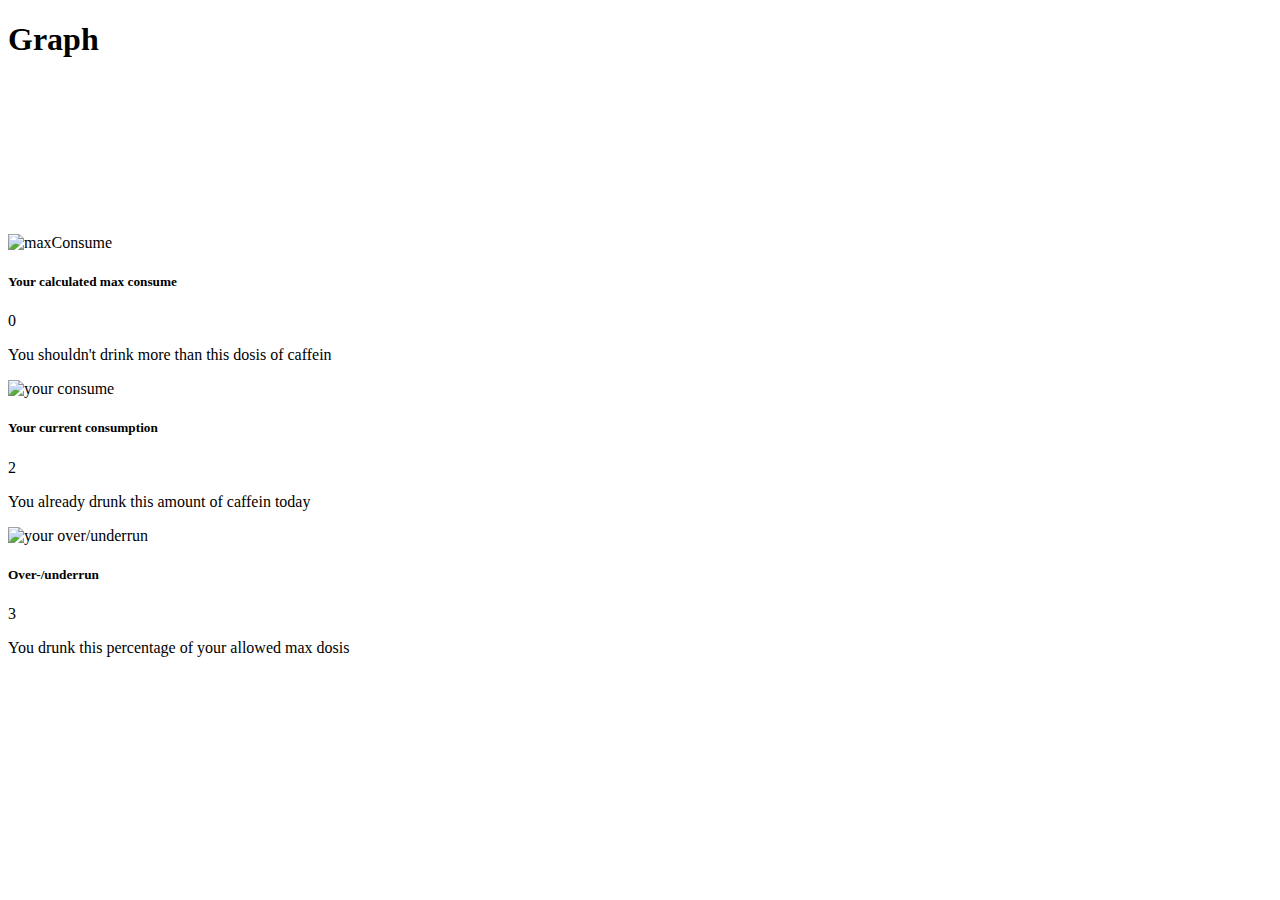
==== graph.html @ f3772a90 "Fehlerbehebung" ====
<!DOCTYPE html>
<html>

</head>

<body>
  <!-- Anzeige des Graphen-->

  <h1>Graph</h1>


  <canvas id="myChart" width="auto" height="auto"></canvas>

   <!-- Anzeige der berechneten Werte-->
  <div class="container">
    <div class="row">
      <div class="col-sm">
        <div class="card">
          <img src="img/max.png" class="card-img-top" alt="maxConsume">
          <div class="card-body">   
            <h5 class="card-title">Your calculated max consume</h5>
            <p id="maxConsume">0</p>
            <p class="card-text">You shouldn't drink more than this dosis of caffein</p> 
          </div>
        </div>
      </div>
      <div class="col-sm">
        <div class="card">
          <img src="img/atthemoment.png" class="card-img-top" alt="your consume">
          <div class="card-body">   
            <h5 class="card-title">Your current consumption</h5>
            <p id="currentConsume">2</p>
            <p class="card-text">You already drunk this amount of caffein today</p> 
          </div>
        </div>
      </div>
      <div class="col-sm">
        <div class="card">
          <img src="img/arrow.png" class="card-img-top" alt="your over/underrun">
          <div class="card-body">   
            <h5 class="card-title">Over-/underrun</h5>
            <p id="percentageConsume">3</p>
            <p class="card-text">You drunk this percentage of your allowed max dosis</p> 
          </div>
        </div>
      </div>
    </div>
  </div>

</body>

</html>
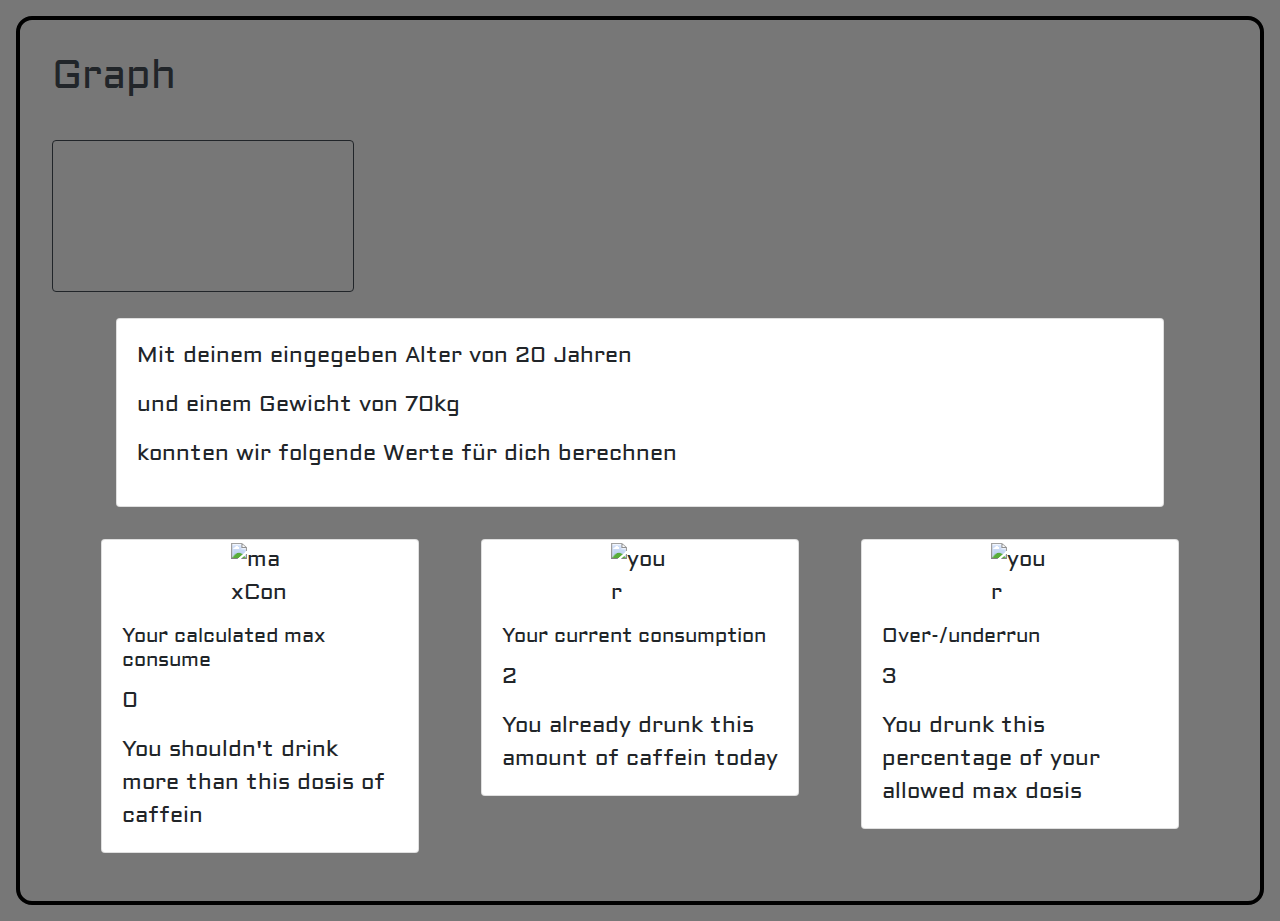
==== commit 9b76ae16: "Inputs eingepflegt" ====
--- a/graph.html
+++ b/graph.html
@@ -1,6 +1,26 @@
 <!DOCTYPE html>
 <html>
-
+<head>
+    <!-- Bootstrap -->
+    <link rel="stylesheet" href="bootstrap/css/bootstrap.min.css">
+    <script src="jquery/jquery-3.4.1.min.js"></script>
+    <script src="jquery-ui/jquery-ui.min.js"></script>
+    <script src="https://cdnjs.cloudflare.com/ajax/libs/popper.js/1.11.0/umd/popper.min.js"></script>
+    <script src="bootstrap/js/bootstrap.min.js"></script>
+    
+    <script src="dist/Chart.js"></script>
+    <!-- Own Skript-->
+    <script src="graphJS.js"></script>
+    
+    <!-- CSS -->
+    <link href="style.css" rel="stylesheet">
+    <!-- Font -->
+    <link href='https://fonts.googleapis.com/css?family=Aldrich' rel='stylesheet'>
+    <meta charset="utf-8">
+    <title>Koffein-App-Rechner</title>
+    <meta name="author" content="">
+    <meta name="description" content="">
+    <meta name="viewport" content="width=device-width, initial-scale=1">
 </head>
 
 <body>
@@ -13,7 +33,16 @@
 
    <!-- Anzeige der berechneten Werte-->
   <div class="container">
-    <div class="row">
+      <div class="col-sm">
+          <div class="card">
+            <div class="card-body">   
+              <p id="inputValue">Mit deinem eingegeben Alter von 20 Jahren</p>
+              <p id="inputValue_2">und einem Gewicht von 70kg</p>
+              <p id="inputValue_3">konnten wir folgende Werte für dich berechnen</p>  
+            </div>
+          </div>
+        </div>
+    <div class="row">  
       <div class="col-sm">
         <div class="card">
           <img src="img/max.png" class="card-img-top" alt="maxConsume">
@@ -47,6 +76,4 @@
     </div>
   </div>
 
-</body>
-
-</html>+</body>--- a/style.css
+++ b/style.css
@@ -0,0 +1,70 @@
+body {
+	padding: 2rem;
+	width: 100%;
+	margin: auto;
+	font-family: 'Aldrich';font-size: 22px;
+	border: .25rem solid black;
+	border-radius: 1rem;
+	background-color: #777;
+}
+
+html {
+	margin: 1rem;
+}
+
+
+h1 {
+	padding-bottom: 2rem;
+}
+
+#ex1Slider .slider-selection {
+	background: #BABABA;
+}
+
+.card-img-top {
+	width: 64px;
+	height: 64px;
+	padding: 3px;
+	margin-left: auto;
+	margin-right: auto;
+}
+
+.card {
+	margin: 1rem;
+ } 
+
+#confirm-area {
+	padding-top: 3rem;
+}
+
+canvas {
+	border: 1px solid;
+	border-radius: .25rem;
+}
+
+
+.accordion-section .panel-default > .panel-heading {
+    border: 0;
+    background: #f4f4f4;
+    padding: 0;
+}
+.accordion-section .panel-default .panel-title a {
+    display: block;
+    font-style: italic;
+	font-size: 1.5rem;
+}
+.accordion-section .panel-default .panel-title a:after {
+    font-family: 'FontAwesome';
+    font-style: normal;
+    font-size: 3rem;
+    content: "\f106";
+    color: #000000;
+    float: right;
+    margin-top: -12px;
+}
+.accordion-section .panel-default .panel-title a.collapsed:after {
+    content: "\f107";
+}
+.accordion-section .panel-default .panel-body {
+    font-size: 1.2rem;
+}
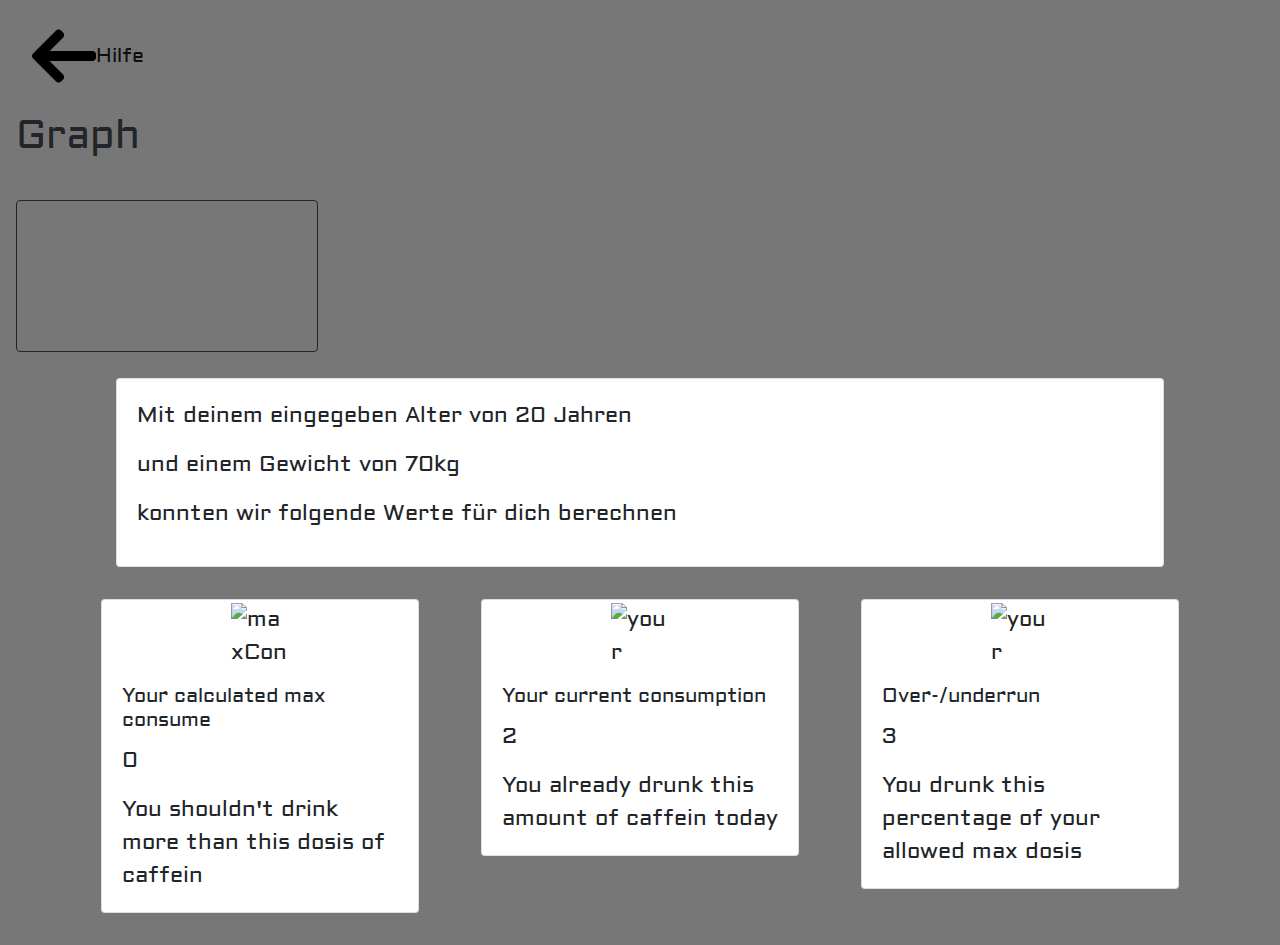
==== commit 8baa4e85: "Navbar" ====
--- a/graph.html
+++ b/graph.html
@@ -25,6 +25,13 @@
 
 <body>
   <!-- Anzeige des Graphen-->
+
+  <nav class="navbar navbar-expand-lg navbar-light bg-light">
+    <input type="image" id="back-btn" src="img/left-arrow.png" alt="Back">
+    <a class="navbar-brand" href="help.html">Hilfe</a>
+    
+    </nav>
+    <p></p>
 
   <h1>Graph</h1>
 
--- a/style.css
+++ b/style.css
@@ -1,10 +1,11 @@
 body {
-	padding: 2rem;
+	
 	width: 100%;
 	margin: auto;
 	font-family: 'Aldrich';font-size: 22px;
-	border: .25rem solid black;
-	border-radius: 1rem;
+	/*border: .25rem solid black;
+	padding: 2rem;
+	border-radius: 1rem;-*/
 	background-color: #777;
 }
 
@@ -68,3 +69,9 @@
 .accordion-section .panel-default .panel-body {
     font-size: 1.2rem;
 }
+
+.bg-light {
+    background-color: #777!important;
+}
+
+
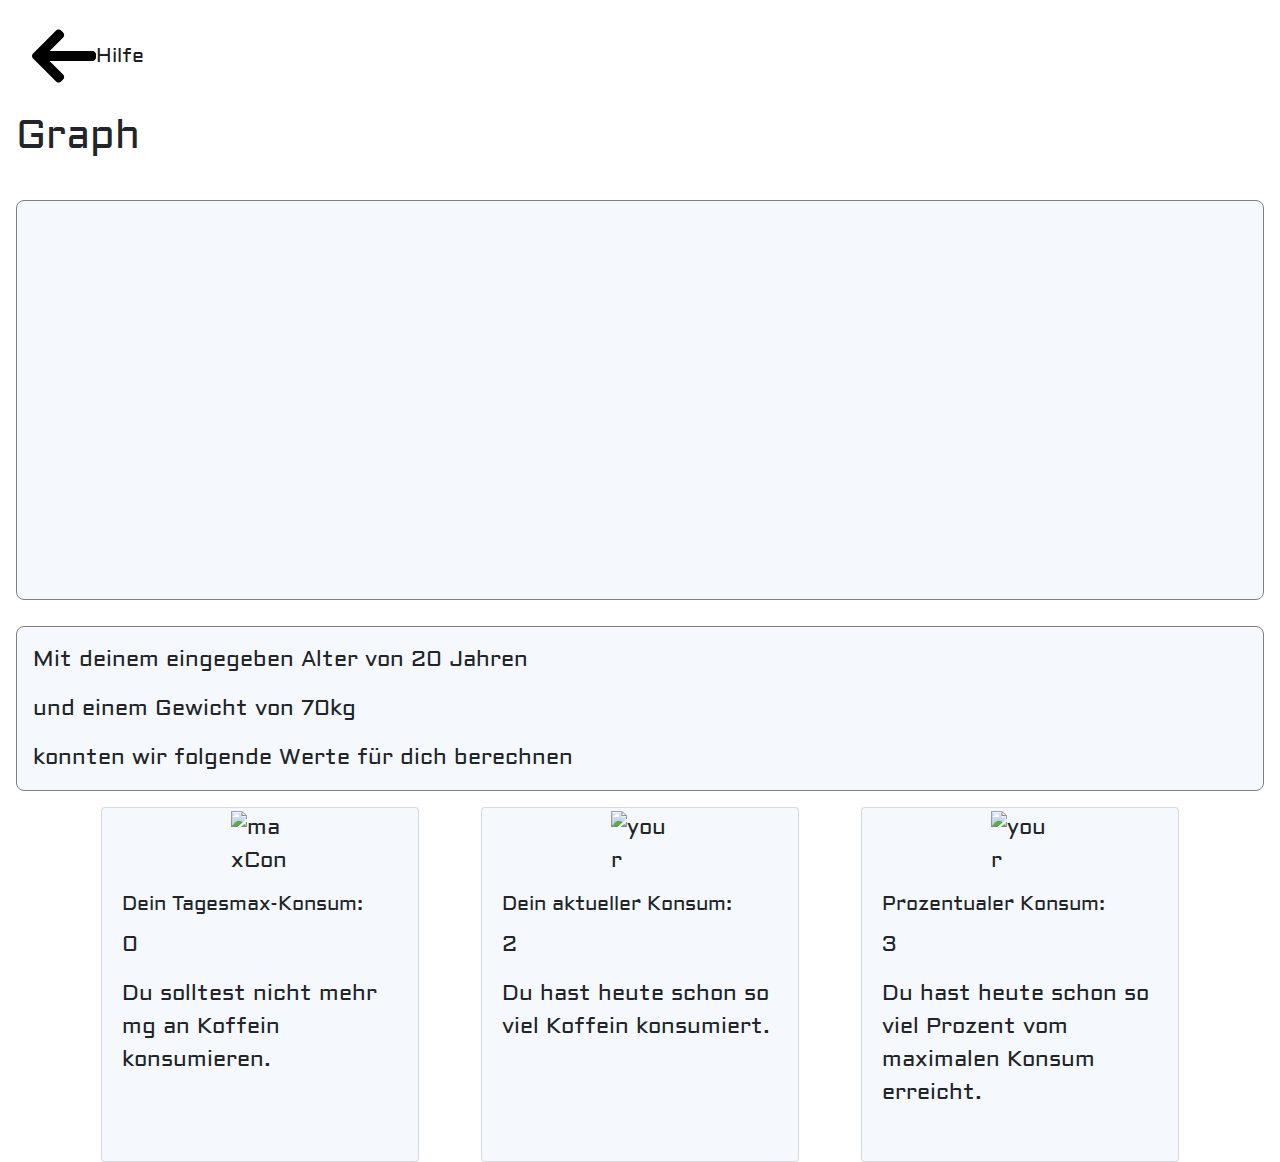
==== commit cdf3e5c3: "improved css; adjusted calc; experimented with carousel" ====
--- a/graph.html
+++ b/graph.html
@@ -35,48 +35,47 @@
 
   <h1>Graph</h1>
 
-
-  <canvas id="myChart" width="auto" height="auto"></canvas>
+  <div class="chart-container">
+    <canvas id="myChart" width="auto" height="auto"></canvas>
+  </div>
+  
 
    <!-- Anzeige der berechneten Werte-->
+   <div class="graph-card">  
+    <p id="inputValue">Mit deinem eingegeben Alter von 20 Jahren</p>
+    <p id="inputValue_2">und einem Gewicht von 70kg</p>
+    <p id="inputValue_3">konnten wir folgende Werte für dich berechnen</p>  
+  </div>
+  
   <div class="container">
-      <div class="col-sm">
-          <div class="card">
-            <div class="card-body">   
-              <p id="inputValue">Mit deinem eingegeben Alter von 20 Jahren</p>
-              <p id="inputValue_2">und einem Gewicht von 70kg</p>
-              <p id="inputValue_3">konnten wir folgende Werte für dich berechnen</p>  
-            </div>
-          </div>
-        </div>
     <div class="row">  
       <div class="col-sm">
-        <div class="card">
+        <div class="card h-100">
           <img src="img/max.png" class="card-img-top" alt="maxConsume">
           <div class="card-body">   
-            <h5 class="card-title">Your calculated max consume</h5>
+            <h5 class="card-title">Dein Tagesmax-Konsum:</h5>
             <p id="maxConsume">0</p>
-            <p class="card-text">You shouldn't drink more than this dosis of caffein</p> 
+            <p class="card-text">Du solltest nicht mehr mg an Koffein konsumieren.</p> 
           </div>
         </div>
       </div>
       <div class="col-sm">
-        <div class="card">
+        <div class="card h-100">
           <img src="img/atthemoment.png" class="card-img-top" alt="your consume">
           <div class="card-body">   
-            <h5 class="card-title">Your current consumption</h5>
+            <h5 class="card-title">Dein aktueller Konsum:</h5>
             <p id="currentConsume">2</p>
-            <p class="card-text">You already drunk this amount of caffein today</p> 
+            <p class="card-text">Du hast heute schon so viel Koffein konsumiert.</p>
           </div>
         </div>
       </div>
       <div class="col-sm">
-        <div class="card">
+        <div class="card h-100">
           <img src="img/arrow.png" class="card-img-top" alt="your over/underrun">
           <div class="card-body">   
-            <h5 class="card-title">Over-/underrun</h5>
+            <h5 class="card-title">Prozentualer Konsum:</h5>
             <p id="percentageConsume">3</p>
-            <p class="card-text">You drunk this percentage of your allowed max dosis</p> 
+            <p class="card-text">Du hast heute schon so viel Prozent vom maximalen Konsum erreicht.</p> 
           </div>
         </div>
       </div>
--- a/style.css
+++ b/style.css
@@ -6,7 +6,7 @@
 	/*border: .25rem solid black;
 	padding: 2rem;
 	border-radius: 1rem;-*/
-	background-color: #777;
+	background-color: rgb(255, 255, 255);
 }
 
 html {
@@ -32,21 +32,39 @@
 
 .card {
 	margin: 1rem;
+	background-color: #f5f9fd;
  } 
+ .graph-card {
+	 width: 100%;
+	 border: 1px solid grey;
+	 border-radius: .5rem;
+	 background-color: #f5f9fd;	
+	 padding-right: 1rem;
+	 padding-left: 1rem;
+	 padding-top: 1rem;
+	 margin-top: 1rem;
+ }
 
 #confirm-area {
 	padding-top: 3rem;
 }
 
-canvas {
-	border: 1px solid;
-	border-radius: .25rem;
+#myChart {
+	height: 25rem	!important;		/* Setze die größe des Canvas fix !!! */
+	width: 100% !important;
+	padding-right: 1rem;
+	padding-left: 1rem;
+	margin-right: auto;
+	margin-left: auto;
+	background-color: #f5f9fd;
+	border: 1px solid grey;
+	border-radius: .5rem;
 }
 
 
 .accordion-section .panel-default > .panel-heading {
     border: 0;
-    background: #f4f4f4;
+    background: rgb(255, 254, 254);
     padding: 0;
 }
 .accordion-section .panel-default .panel-title a {
@@ -71,7 +89,23 @@
 }
 
 .bg-light {
-    background-color: #777!important;
+    background-color: rgb(255, 255, 255)!important;
+}
+
+.carousel, .carousel-inner {
+	width:640px;
+	height:360px;
+}
+
+img {
+	object-fit: contain;
+	max-width: 100%;
+	max-height: 100% !important;
 }
 
 
+.carousel-control-next,
+.carousel-control-prev {
+    filter: invert(100%);
+}
+
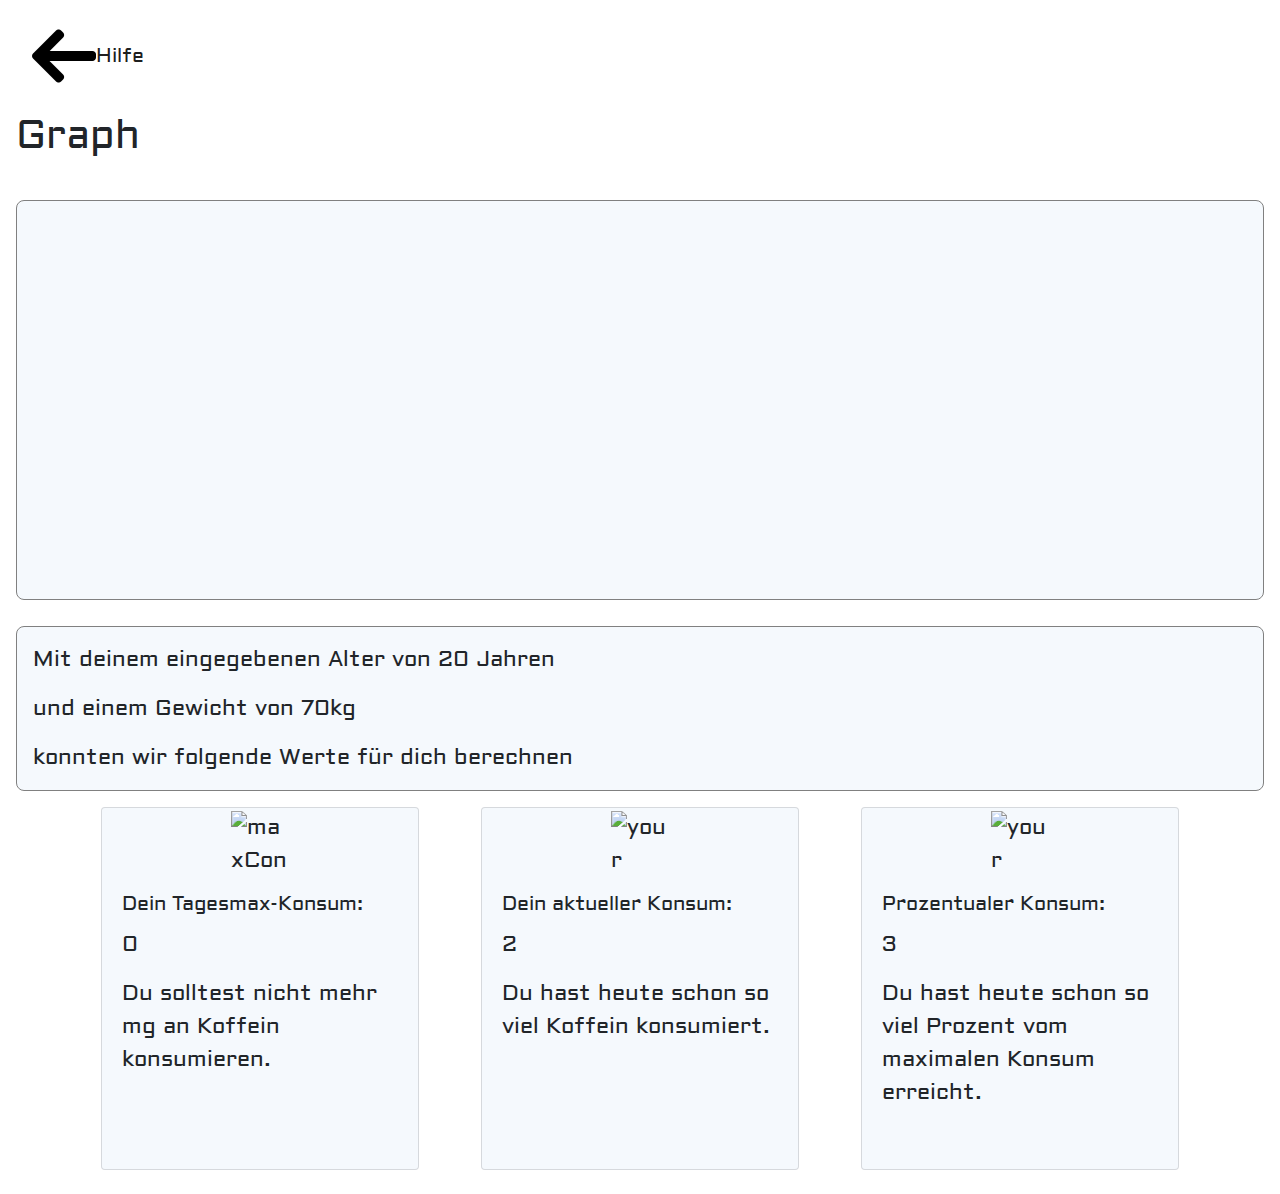
==== commit cb30083a: "refined calculation algorithm; refined css" ====
--- a/graph.html
+++ b/graph.html
@@ -42,14 +42,14 @@
 
    <!-- Anzeige der berechneten Werte-->
    <div class="graph-card">  
-    <p id="inputValue">Mit deinem eingegeben Alter von 20 Jahren</p>
+    <p id="inputValue">Mit deinem eingegebenen Alter von 20 Jahren</p>
     <p id="inputValue_2">und einem Gewicht von 70kg</p>
     <p id="inputValue_3">konnten wir folgende Werte für dich berechnen</p>  
   </div>
   
   <div class="container">
     <div class="row">  
-      <div class="col-sm">
+      <div class="col-sm mb-4">
         <div class="card h-100">
           <img src="img/max.png" class="card-img-top" alt="maxConsume">
           <div class="card-body">   
@@ -59,7 +59,7 @@
           </div>
         </div>
       </div>
-      <div class="col-sm">
+      <div class="col-sm mb-4">
         <div class="card h-100">
           <img src="img/atthemoment.png" class="card-img-top" alt="your consume">
           <div class="card-body">   
@@ -69,8 +69,8 @@
           </div>
         </div>
       </div>
-      <div class="col-sm">
-        <div class="card h-100">
+      <div class="col-sm mb-4">
+        <div class="card h-100 mb-4">
           <img src="img/arrow.png" class="card-img-top" alt="your over/underrun">
           <div class="card-body">   
             <h5 class="card-title">Prozentualer Konsum:</h5>
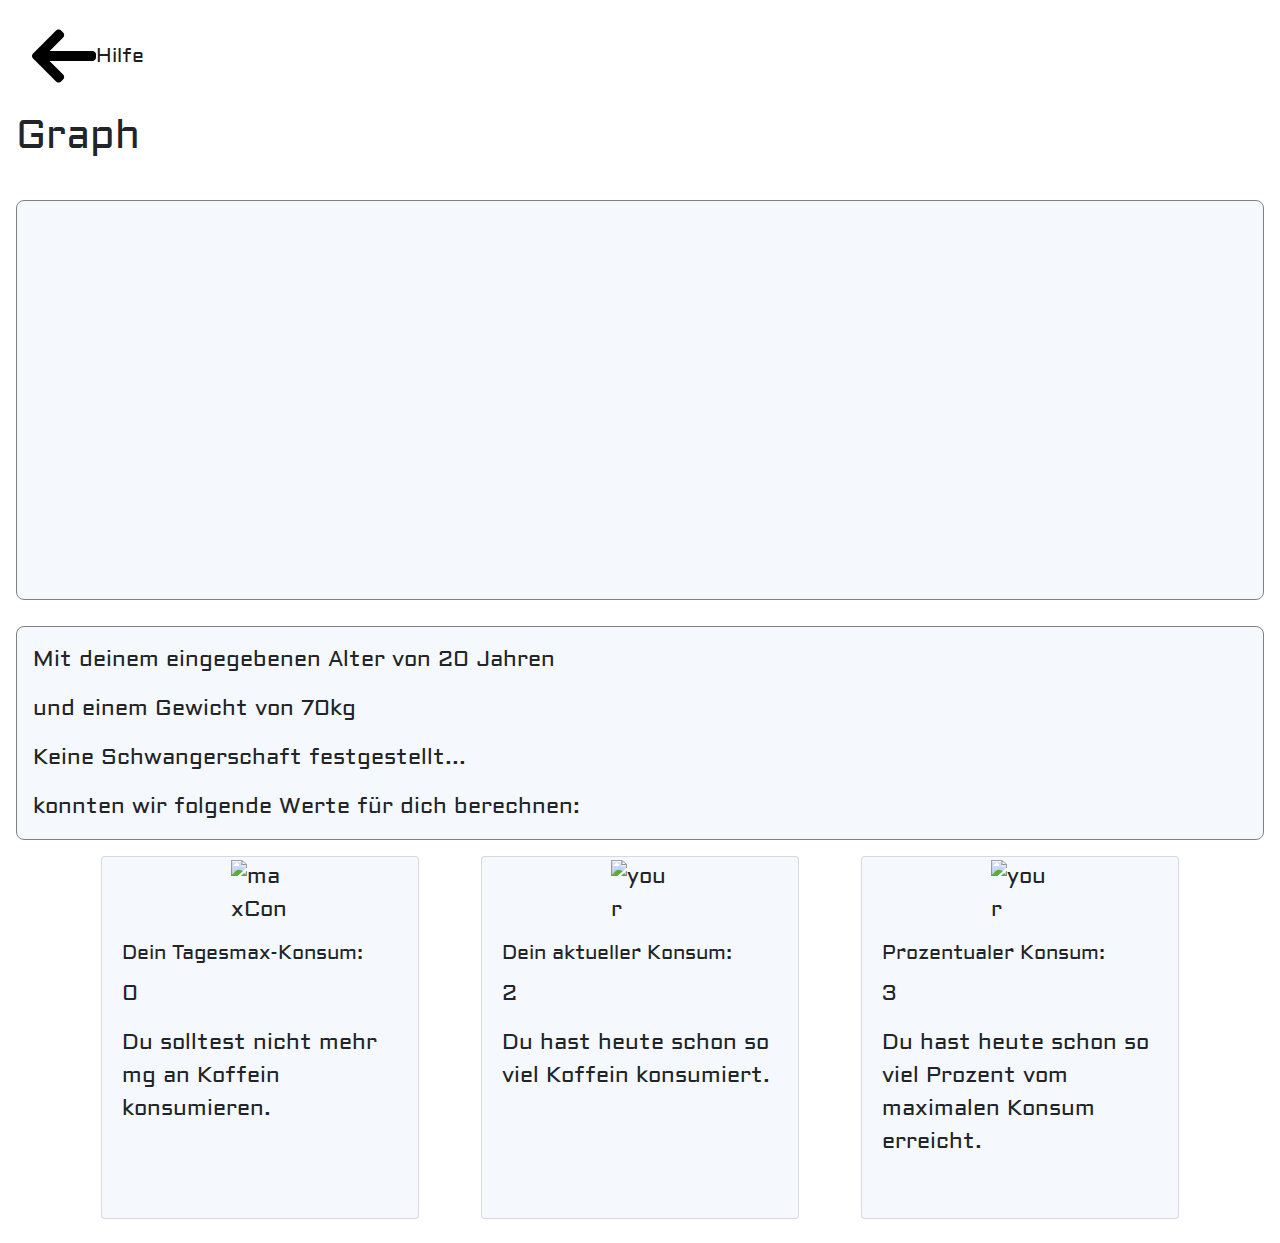
==== commit 143b3de9: "updated calculation algo; updated graph output" ====
--- a/graph.html
+++ b/graph.html
@@ -44,7 +44,8 @@
    <div class="graph-card">  
     <p id="inputValue">Mit deinem eingegebenen Alter von 20 Jahren</p>
     <p id="inputValue_2">und einem Gewicht von 70kg</p>
-    <p id="inputValue_3">konnten wir folgende Werte für dich berechnen</p>  
+    <p id="inputValue_pregnant">Keine Schwangerschaft festgestellt...</p>
+    <p id="inputValue_3">konnten wir folgende Werte für dich berechnen:</p> 
   </div>
   
   <div class="container">
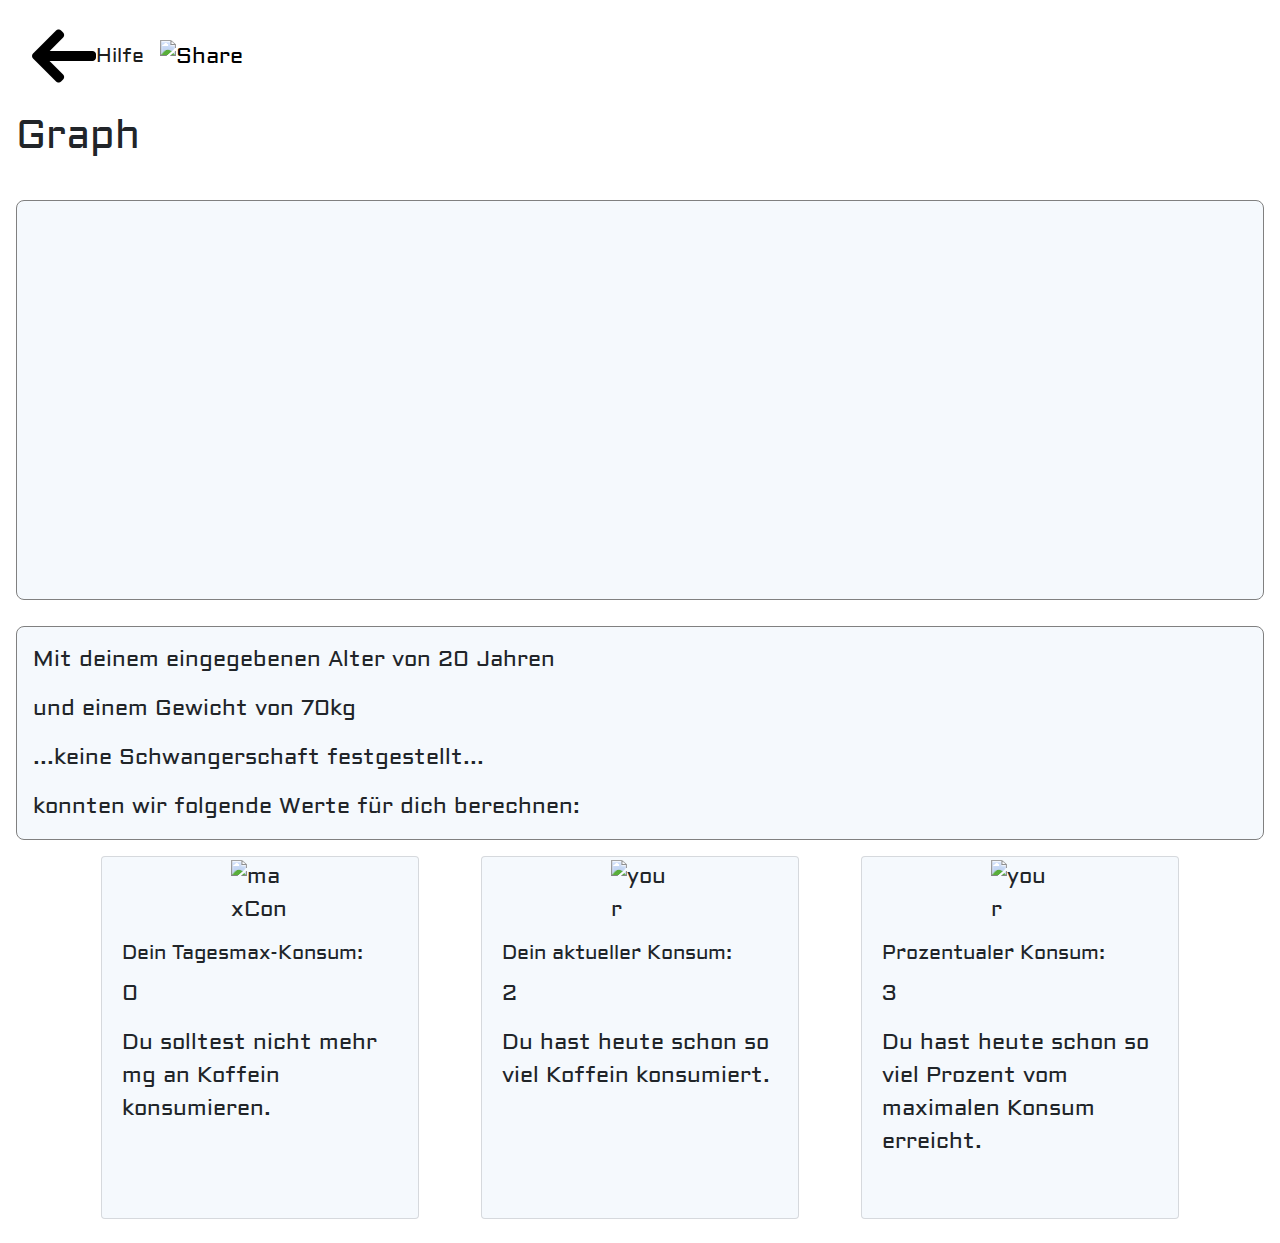
==== commit 18515fe2: "fixed calculation where negative values were still possible; updated drink count; updated styling of" ====
--- a/graph.html
+++ b/graph.html
@@ -11,6 +11,8 @@
     <script src="dist/Chart.js"></script>
     <!-- Own Skript-->
     <script src="graphJS.js"></script>
+		<script type="text/javascript" src="cordova.js"></script>
+	<script type="text/javascript" src="plugins/cordova-plugin-x-socialsharing/www/SocialSharing.js"></script>
     
     <!-- CSS -->
     <link href="style.css" rel="stylesheet">
@@ -29,6 +31,7 @@
   <nav class="navbar navbar-expand-lg navbar-light bg-light">
     <input type="image" id="back-btn" src="img/left-arrow.png" alt="Back">
     <a class="navbar-brand" href="help.html">Hilfe</a>
+    <input type="image" id="share-btn" src="img/share.png" alt="Share"> 
     
     </nav>
     <p></p>
@@ -44,7 +47,7 @@
    <div class="graph-card">  
     <p id="inputValue">Mit deinem eingegebenen Alter von 20 Jahren</p>
     <p id="inputValue_2">und einem Gewicht von 70kg</p>
-    <p id="inputValue_pregnant">Keine Schwangerschaft festgestellt...</p>
+    <p id="inputValue_pregnant">...keine Schwangerschaft festgestellt...</p>
     <p id="inputValue_3">konnten wir folgende Werte für dich berechnen:</p> 
   </div>
   
--- a/style.css
+++ b/style.css
@@ -13,6 +13,10 @@
 	margin: 1rem;
 }
 
+.drinkCount {
+	text-align: center;
+	color: red;
+}
 
 h1 {
 	padding-bottom: 2rem;
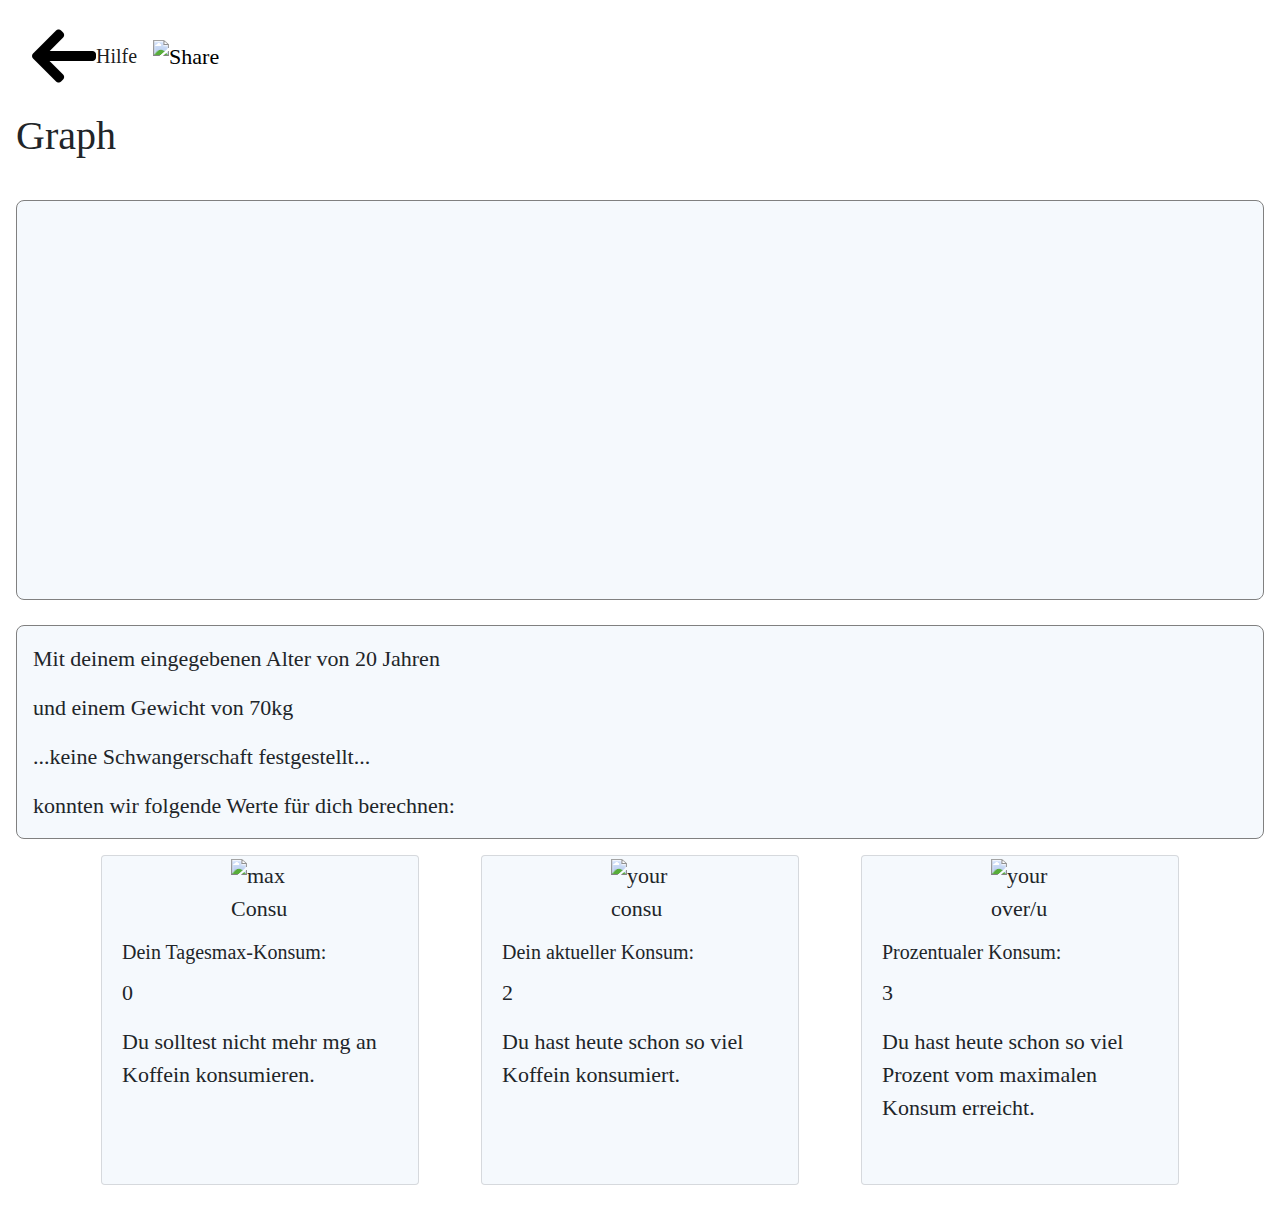
==== commit 0fb0664a: "adjusted offline functionality by downloading the fonts" ====
--- a/graph.html
+++ b/graph.html
@@ -5,7 +5,7 @@
     <link rel="stylesheet" href="bootstrap/css/bootstrap.min.css">
     <script src="jquery/jquery-3.4.1.min.js"></script>
     <script src="jquery-ui/jquery-ui.min.js"></script>
-    <script src="https://cdnjs.cloudflare.com/ajax/libs/popper.js/1.11.0/umd/popper.min.js"></script>
+    <script src="popper.min.js"></script>
     <script src="bootstrap/js/bootstrap.min.js"></script>
     
     <script src="dist/Chart.js"></script>
@@ -17,7 +17,7 @@
     <!-- CSS -->
     <link href="style.css" rel="stylesheet">
     <!-- Font -->
-    <link href='https://fonts.googleapis.com/css?family=Aldrich' rel='stylesheet'>
+    <link href='aldrich.css' rel='stylesheet'>
     <meta charset="utf-8">
     <title>Koffein-App-Rechner</title>
     <meta name="author" content="">
--- a/style.css
+++ b/style.css
@@ -13,10 +13,19 @@
 	margin: 1rem;
 }
 
+@font-face {
+	font-family: 'Aldrich';
+	font-style: normal;
+	font-weight: 400;
+	src: local('Aldrich Regular'), local('Aldrich-Regular'), url(https://fonts.gstatic.com/s/aldrich/v10/MCoTzAn-1s3IGyJMVacY37H6D_A.woff2) format('woff2');
+	unicode-range: U+0000-00FF, U+0131, U+0152-0153, U+02BB-02BC, U+02C6, U+02DA, U+02DC, U+2000-206F, U+2074, U+20AC, U+2122, U+2191, U+2193, U+2212, U+2215, U+FEFF, U+FFFD;
+}
+
 .drinkCount {
 	text-align: center;
 	color: red;
 }
+
 
 h1 {
 	padding-bottom: 2rem;
--- a/aldrich.css
+++ b/aldrich.css
@@ -0,0 +1,7 @@
+@font-face {
+    font-family: 'Aldrich';
+    font-style: normal;
+    font-weight: 400;
+    src: local('Aldrich Regular'), local('Aldrich-Regular'), url(https://fonts.gstatic.com/s/aldrich/v10/MCoTzAn-1s3IGyJMVacY37H6D_A.woff2) format('woff2');
+    unicode-range: U+0000-00FF, U+0131, U+0152-0153, U+02BB-02BC, U+02C6, U+02DA, U+02DC, U+2000-206F, U+2074, U+20AC, U+2122, U+2191, U+2193, U+2212, U+2215, U+FEFF, U+FFFD;
+}